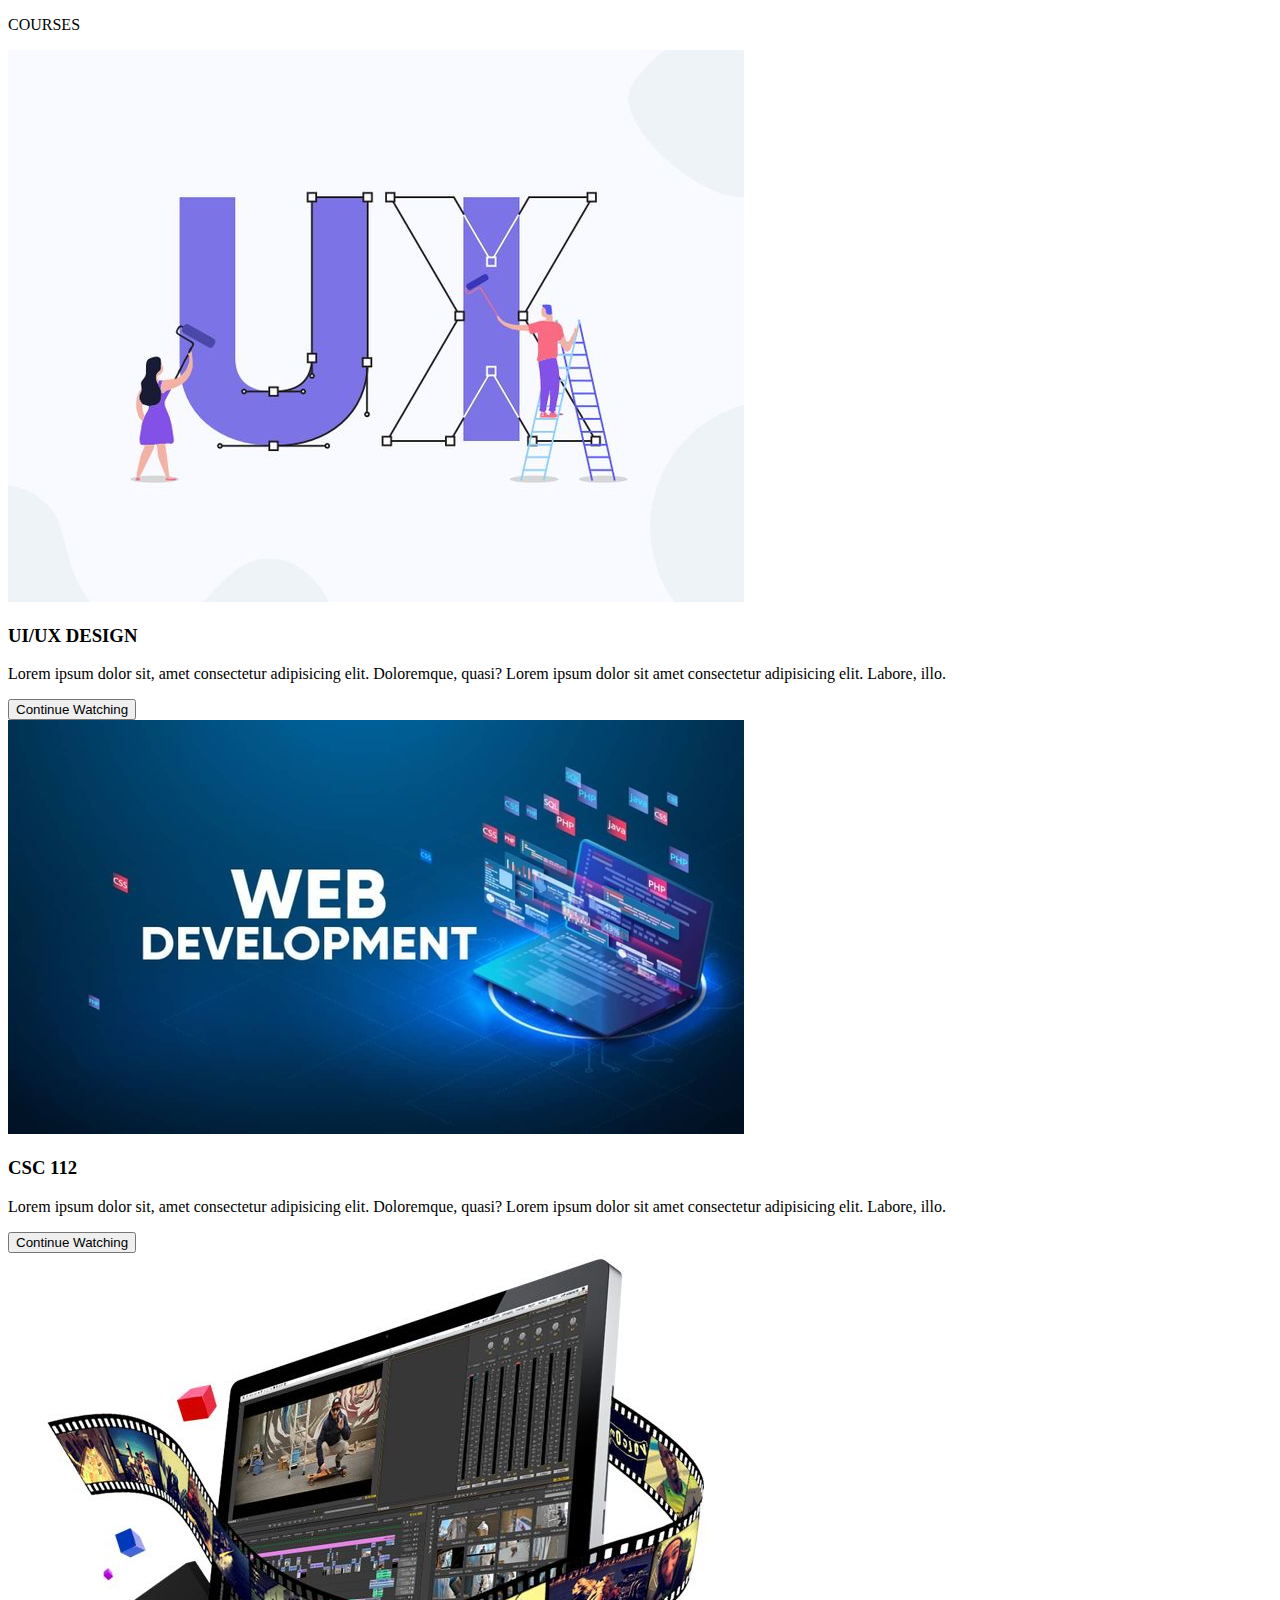
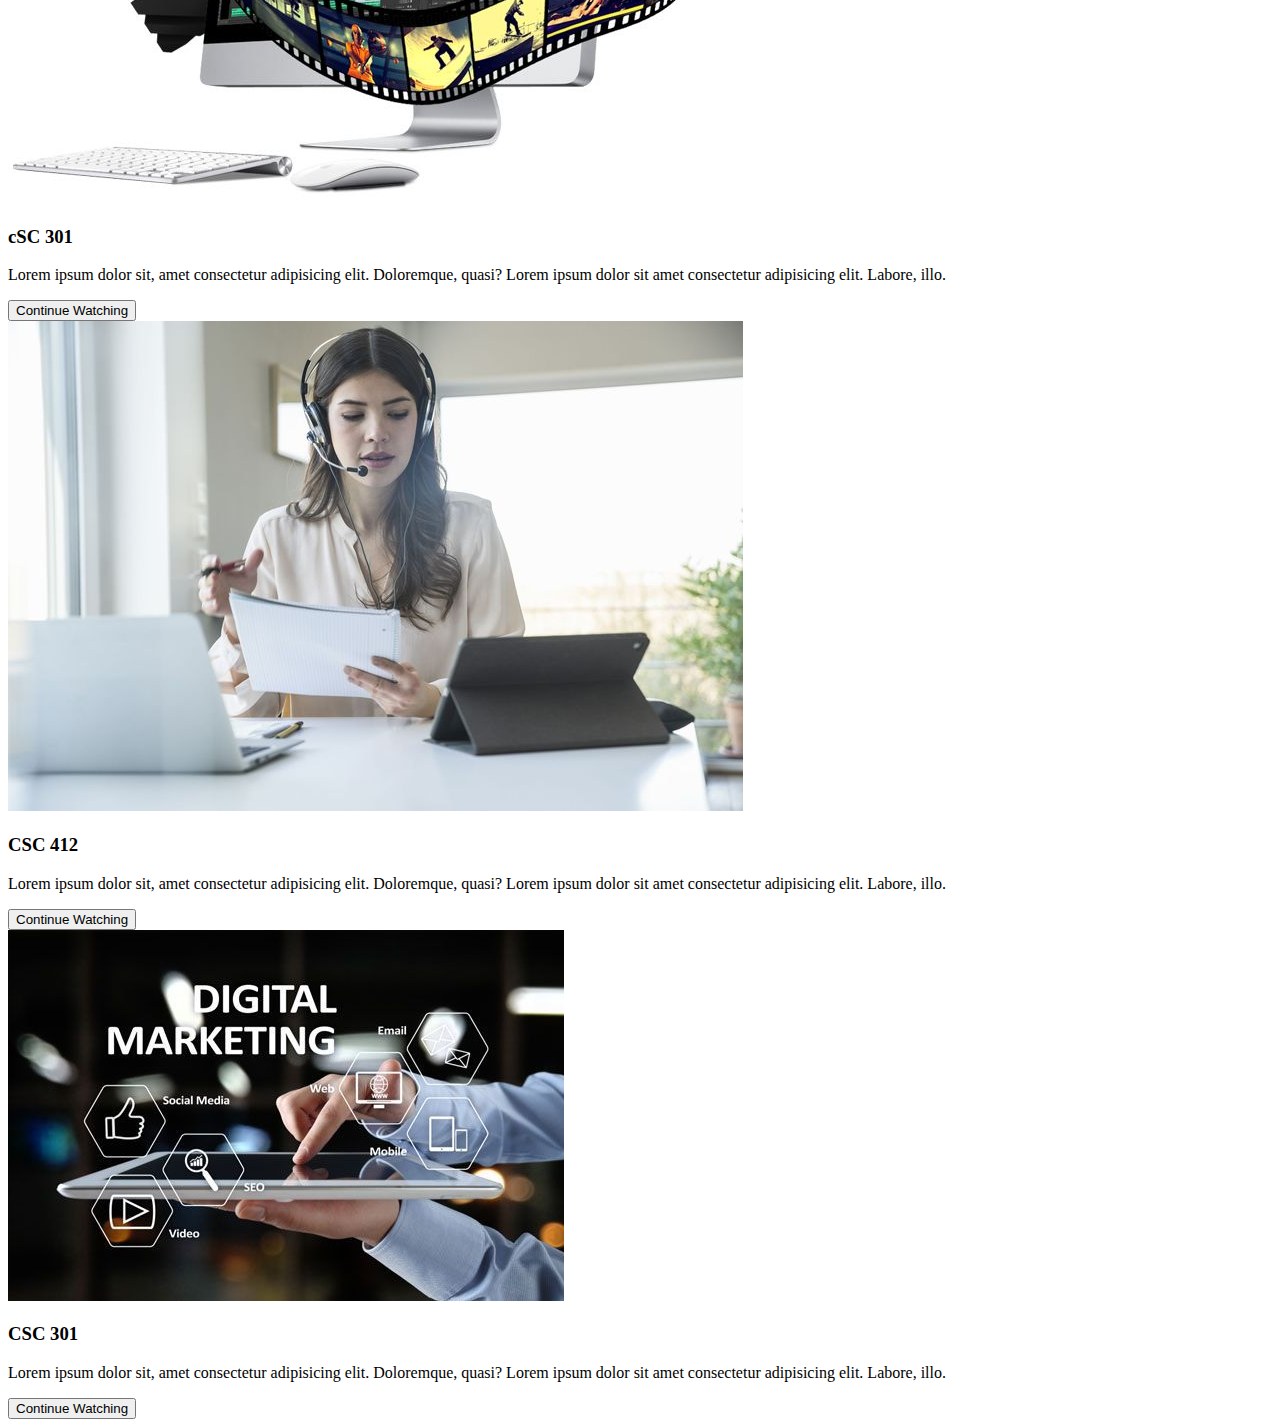
==== course_page.html @ 1bcb9c24 "Initial commit" ====
<!DOCTYPE html>
<html lang="en">
<head>
    <meta charset="UTF-8">
    <meta name="viewport" content="width=device-width, initial-scale=1.0">
    <title>Course Page</title>
</head>
<body>
    <!-- Courses Page -->
    <div id="courses" class="page">
        <div class="main-title">
          <p class="font-weight-bold">COURSES</p>
        </div>

        <div class="course-content">
          <!-- Courses content goes here -->
          <div class="course-box">
            <img src="img/UI UX Design Illustration.jpg">
            <h3>UI/UX DESIGN</h3>
            <p>Lorem ipsum dolor sit, amet consectetur adipisicing elit. Doloremque, quasi? Lorem ipsum dolor sit amet consectetur adipisicing elit. Labore, illo.</p>
            <button>Continue Watching</button>
          </div>

          <div class="course-box">
            <img src="img/Web Development Projects for Final Year_ Creating an Impactful Online Learning Platform”.jpg">
            <h3>CSC 112</h3>
            <p>Lorem ipsum dolor sit, amet consectetur adipisicing elit. Doloremque, quasi? Lorem ipsum dolor sit amet consectetur adipisicing elit. Labore, illo.</p>
            <button>Continue Watching</button>
          </div>

          <div class="course-box">
            <img src="img/Video Marketing.jpg">
            <h3>cSC 301</h3>
            <p>Lorem ipsum dolor sit, amet consectetur adipisicing elit. Doloremque, quasi? Lorem ipsum dolor sit amet consectetur adipisicing elit. Labore, illo.</p>
            <button>Continue Watching</button>
          </div>

          <div class="course-box">
            <img src="img/What Is a Virtual Assistant, and What Does One Do_.jpg">
            <h3>CSC 412</h3>
            <p>Lorem ipsum dolor sit, amet consectetur adipisicing elit. Doloremque, quasi? Lorem ipsum dolor sit amet consectetur adipisicing elit. Labore, illo.</p>
            <button>Continue Watching</button>
          </div>

          <div class="course-box">
            <img src="img/Ken Thorp ~ Digital Marketing Consultation And Strategy.jpg">
            <h3>CSC 301</h3>
            <p>Lorem ipsum dolor sit, amet consectetur adipisicing elit. Doloremque, quasi? Lorem ipsum dolor sit amet consectetur adipisicing elit. Labore, illo.</p>
            <button>Continue Watching</button>
          </div>

        </div>
      </div>
</body>
</html>
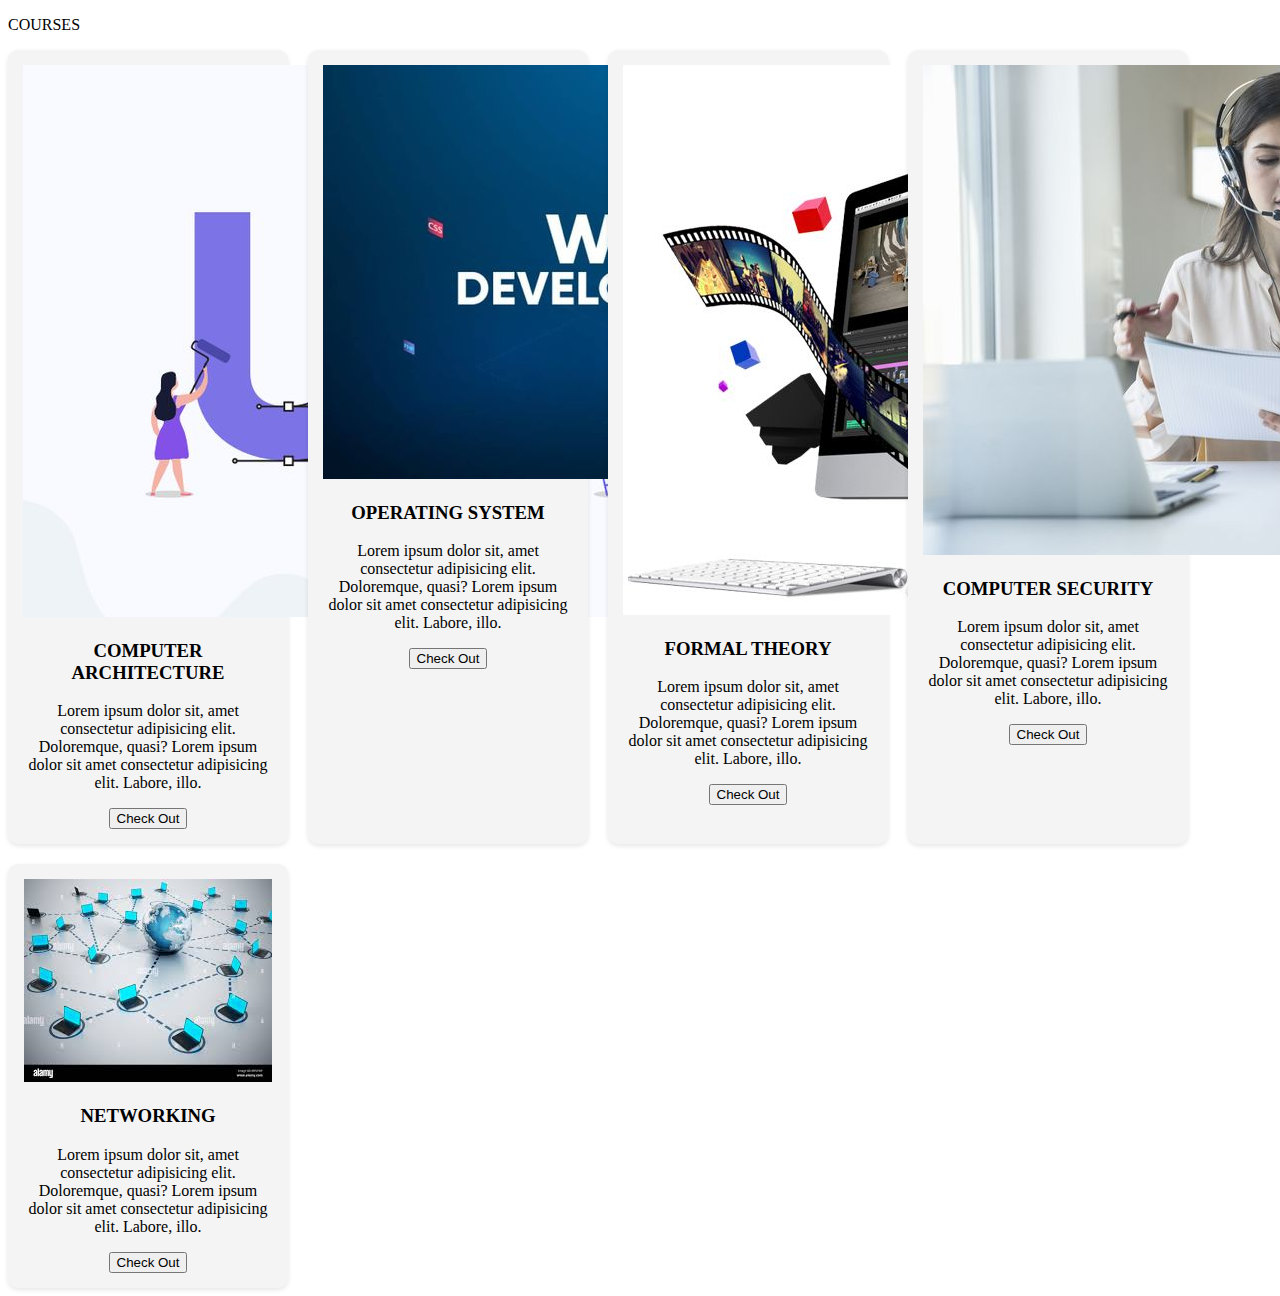
==== commit 6d4cd3a0: "change" ====
--- a/course_page.html
+++ b/course_page.html
@@ -5,6 +5,8 @@
     <meta name="viewport" content="width=device-width, initial-scale=1.0">
     <title>Course Page</title>
 </head>
+
+<link rel="stylesheet" type="text/css" href="cours.css">
 <body>
     <!-- Courses Page -->
     <div id="courses" class="page">
@@ -16,37 +18,37 @@
           <!-- Courses content goes here -->
           <div class="course-box">
             <img src="img/UI UX Design Illustration.jpg">
-            <h3>UI/UX DESIGN</h3>
+            <h3>COMPUTER ARCHITECTURE</h3>
             <p>Lorem ipsum dolor sit, amet consectetur adipisicing elit. Doloremque, quasi? Lorem ipsum dolor sit amet consectetur adipisicing elit. Labore, illo.</p>
-            <button>Continue Watching</button>
+            <button>Check Out</button>
           </div>
 
           <div class="course-box">
             <img src="img/Web Development Projects for Final Year_ Creating an Impactful Online Learning Platform”.jpg">
-            <h3>CSC 112</h3>
+            <h3>OPERATING SYSTEM</h3>
             <p>Lorem ipsum dolor sit, amet consectetur adipisicing elit. Doloremque, quasi? Lorem ipsum dolor sit amet consectetur adipisicing elit. Labore, illo.</p>
-            <button>Continue Watching</button>
+            <button>Check Out</button>
           </div>
 
           <div class="course-box">
             <img src="img/Video Marketing.jpg">
-            <h3>cSC 301</h3>
+            <h3>FORMAL THEORY</h3>
             <p>Lorem ipsum dolor sit, amet consectetur adipisicing elit. Doloremque, quasi? Lorem ipsum dolor sit amet consectetur adipisicing elit. Labore, illo.</p>
-            <button>Continue Watching</button>
+            <button>Check Out</button>
           </div>
 
           <div class="course-box">
             <img src="img/What Is a Virtual Assistant, and What Does One Do_.jpg">
-            <h3>CSC 412</h3>
+            <h3>COMPUTER SECURITY</h3>
             <p>Lorem ipsum dolor sit, amet consectetur adipisicing elit. Doloremque, quasi? Lorem ipsum dolor sit amet consectetur adipisicing elit. Labore, illo.</p>
-            <button>Continue Watching</button>
+            <button>Check Out</button>
           </div>
 
           <div class="course-box">
-            <img src="img/Ken Thorp ~ Digital Marketing Consultation And Strategy.jpg">
-            <h3>CSC 301</h3>
+            <img src="img/networkingp2p.jpg">
+            <h3>NETWORKING</h3>
             <p>Lorem ipsum dolor sit, amet consectetur adipisicing elit. Doloremque, quasi? Lorem ipsum dolor sit amet consectetur adipisicing elit. Labore, illo.</p>
-            <button>Continue Watching</button>
+            <button>Check Out</button>
           </div>
 
         </div>
--- a/cours.css
+++ b/cours.css
@@ -0,0 +1,15 @@
+.course-content {
+    display: flex;
+    flex-wrap: wrap; /* Allows course boxes to wrap onto the next line */
+    gap: 20px; /* Adds space between the boxes */
+  }
+  
+  .course-box {
+    width: 250px; /* Set a width for the course boxes */
+    background-color: #f4f4f4;
+    padding: 15px;
+    border-radius: 10px;
+    text-align: center;
+    box-shadow: 0px 2px 5px rgba(0, 0, 0, 0.1);
+  }
+  